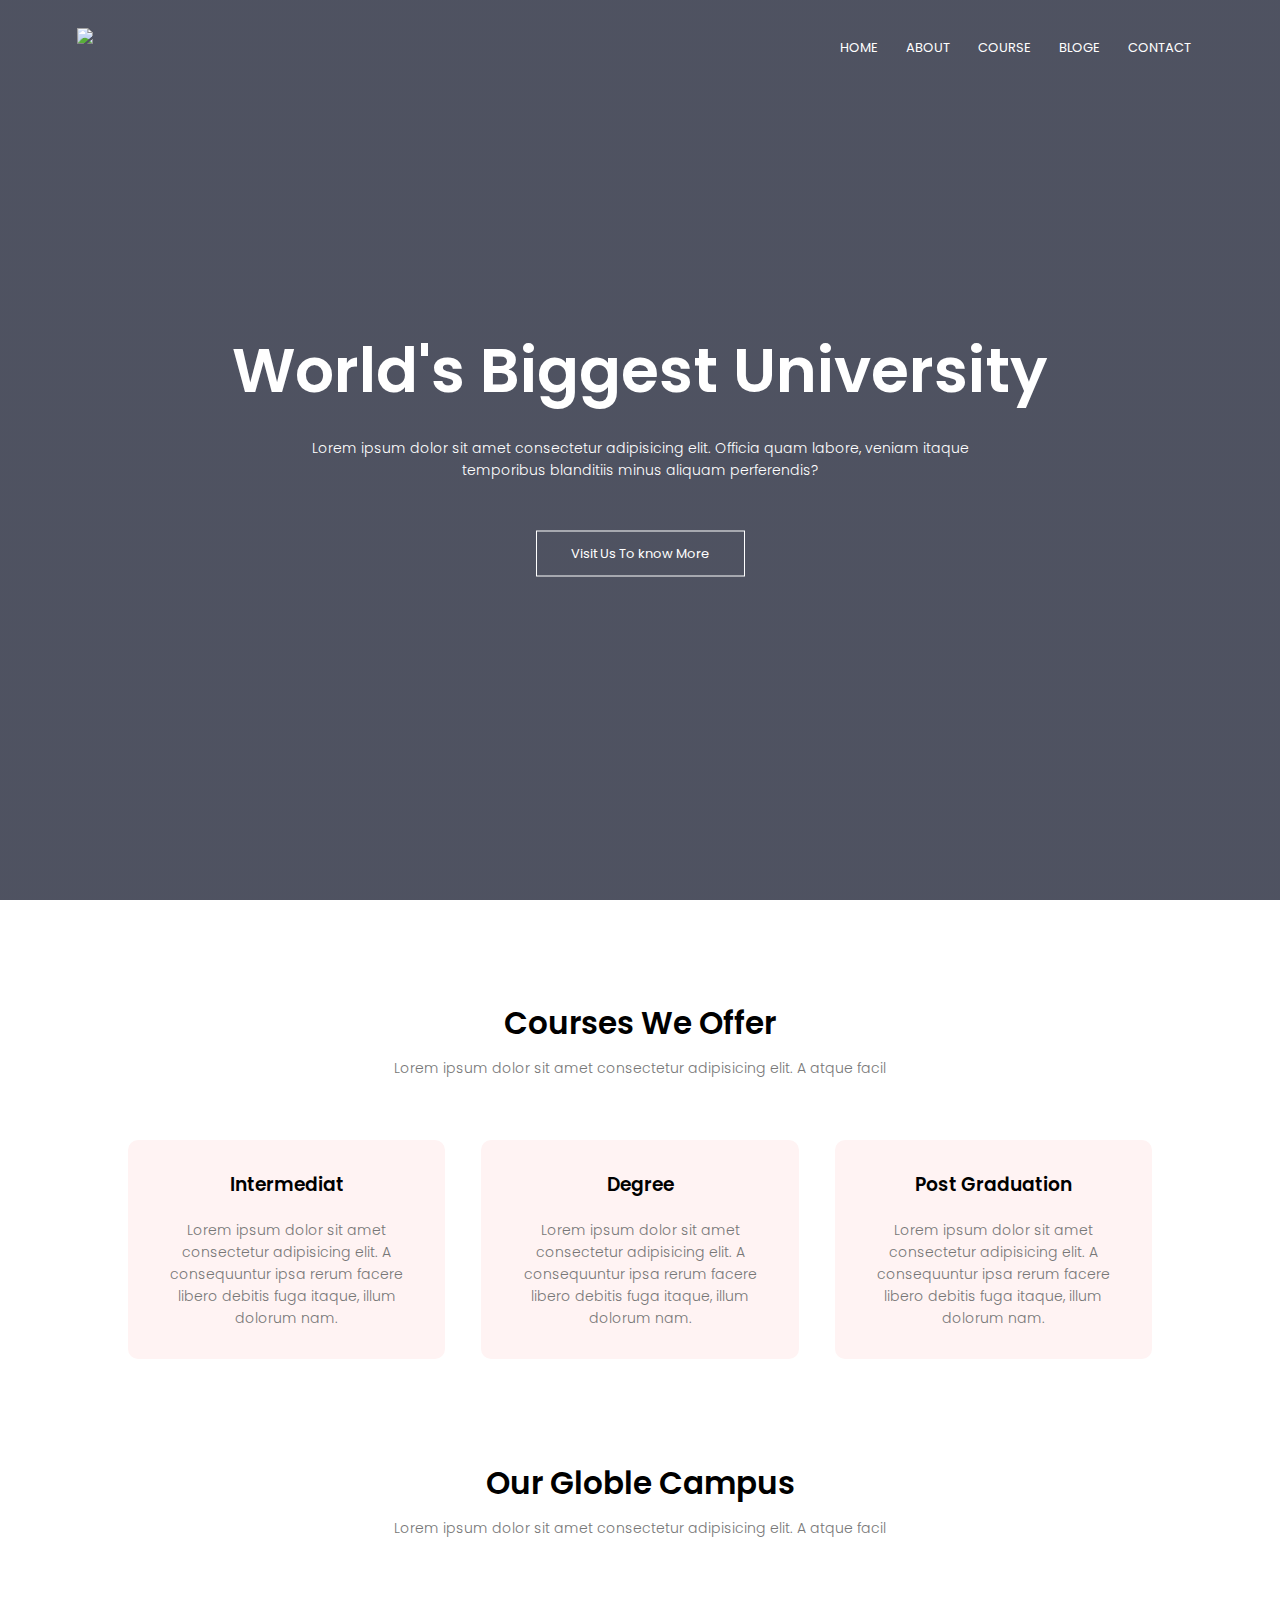
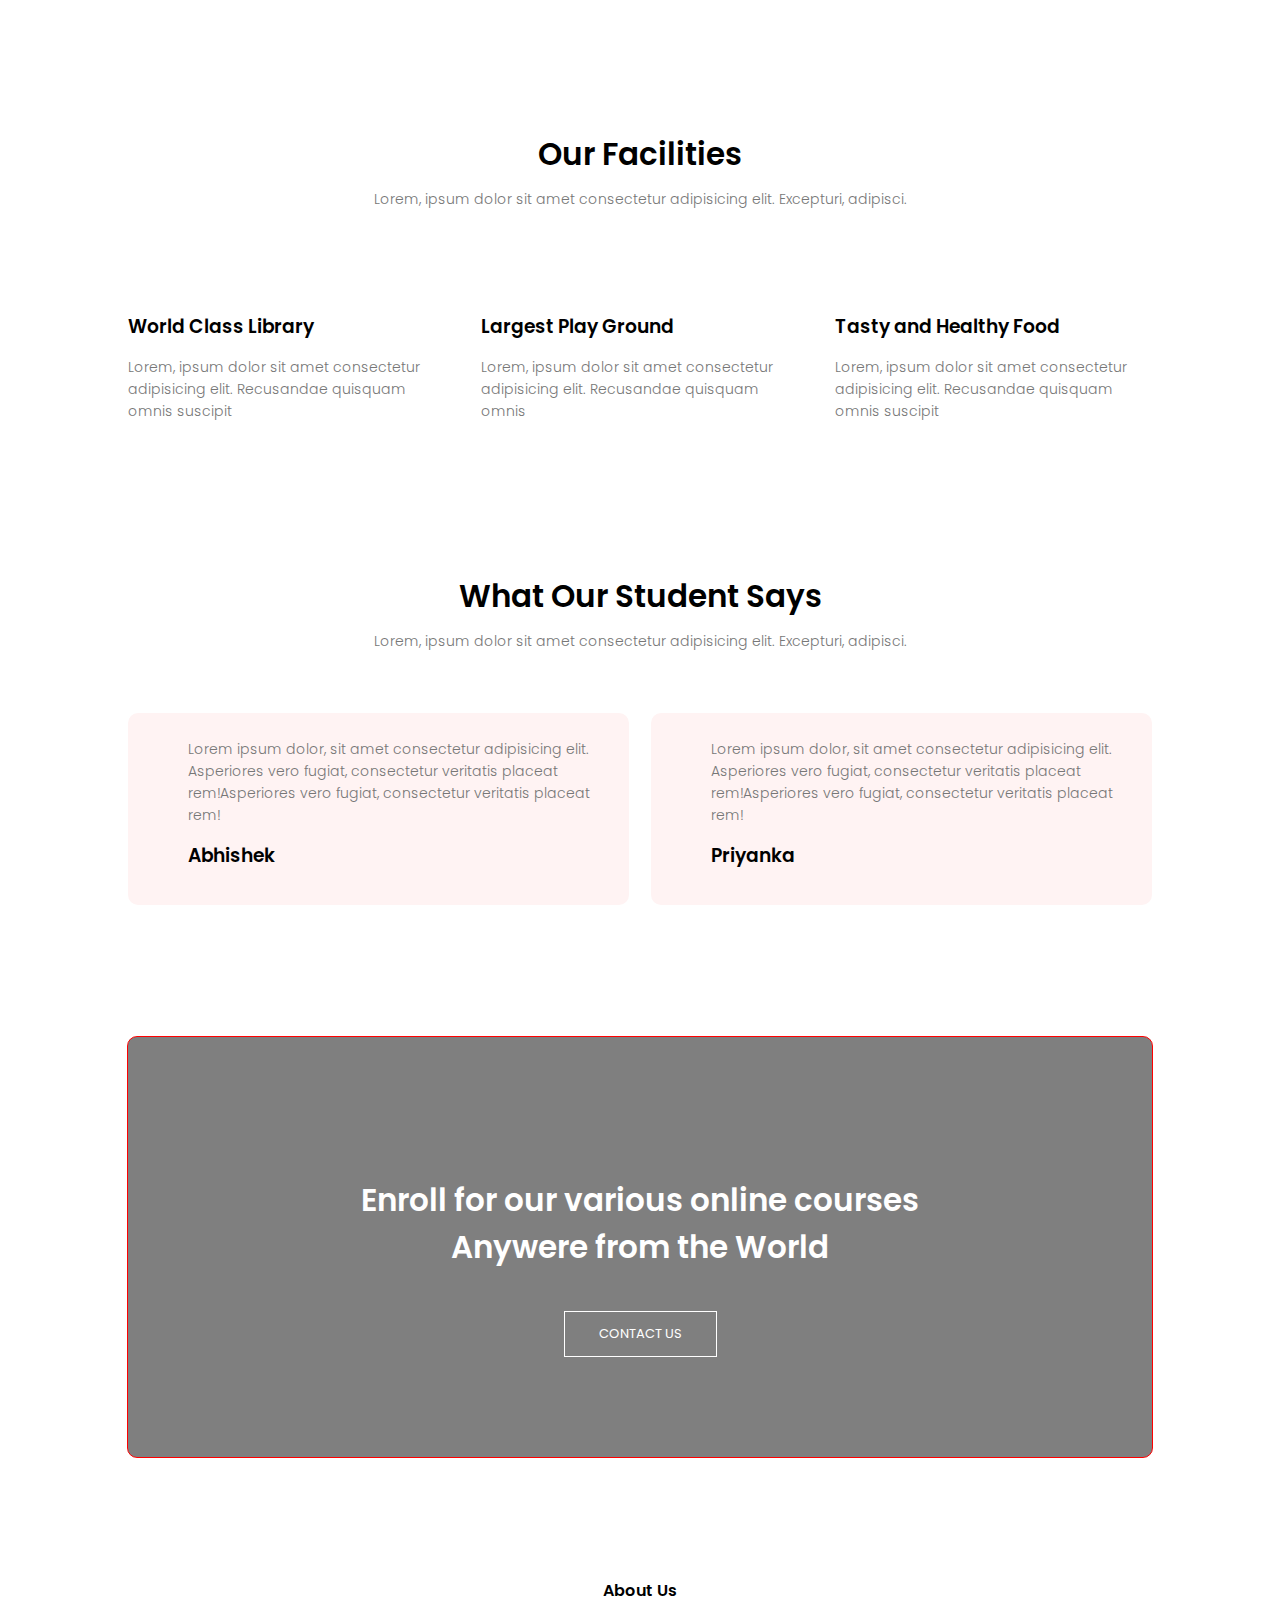
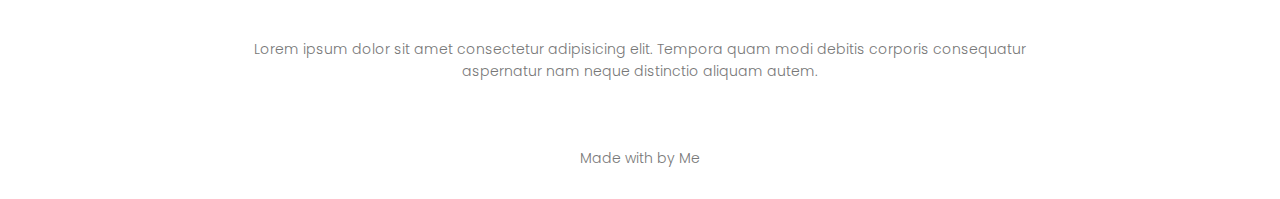
==== index.html @ 5060d7a8 "Add files via upload" ====
<!DOCTYPE html>
<html>
<meta name="viewport" content="device-width,initial-scale=1.0">

<head>
    <title>University </title>
    <link rel="stylesheet" href="/style.css">
    <link rel="preconnect" href="https://fonts.gstatic.com">
    <link href="https://fonts.googleapis.com/css2?family=Poppins:ital,wght@0,200;0,300;0,400;0,600;1,700&display=swap"
        rel="stylesheet">
    <link rel="stylesheet" href="https://use.fontawesome.com/releases/v5.15.3/css/all.css"
        integrity="sha384-SZXxX4whJ79/gErwcOYf+zWLeJdY/qpuqC4cAa9rOGUstPomtqpuNWT9wdPEn2fk" crossorigin="anonymous">
</head>

<body>
    <section class="header">
        <nav>
            <a href="index.html"><img src="/eduford_img/logo.png"></a>
            <div class="nav-links" id="navLinks">
                <i class="fas fa-times" onclick="hideMenu"></i>
                <ul>
                    <li><a href="">HOME</a></li>
                    <li><a href="">ABOUT</a></li>
                    <li><a href="">COURSE</a></li>
                    <li><a href="">BLOGE</a></li>
                    <li><a href="">CONTACT</a></li>
                </ul>
            </div>
            <i class="fas fa-bars" onclick="showMenu"></i>
        </nav>
        <div class="text-box">
            <h1>World's Biggest University</h1>
            <p>Lorem ipsum dolor sit amet consectetur adipisicing elit. Officia quam labore, veniam itaque
                <br>temporibus blanditiis minus aliquam perferendis?
            </p>
            <a href="" class="hero-btn">Visit Us To know More</a>
        </div>
    </section>



    <!-- ------------course---------------------------- -->
    <section class="course">
        <h1>Courses We Offer</h1>
        <p>Lorem ipsum dolor sit amet consectetur adipisicing elit. A atque facil</p>
        <div class="row">
            <div class="course-col">
                <h3>Intermediat</h3>
                <p>Lorem ipsum dolor sit amet consectetur adipisicing elit. A consequuntur ipsa rerum facere libero
                    debitis fuga itaque, illum dolorum nam.</p>
            </div>
            <div class="course-col">
                <h3>Degree</h3>
                <p>Lorem ipsum dolor sit amet consectetur adipisicing elit. A consequuntur ipsa rerum facere libero
                    debitis fuga itaque, illum dolorum nam.</p>
            </div>
            <div class="course-col">
                <h3>Post Graduation</h3>
                <p>Lorem ipsum dolor sit amet consectetur adipisicing elit. A consequuntur ipsa rerum facere libero
                    debitis fuga itaque, illum dolorum nam.</p>
            </div>
        </div>
    </section>
    <!-- --------------------Campus--------------------- -->


    <section class="campus">
        <h1>Our Globle Campus</h1>
        <p>Lorem ipsum dolor sit amet consectetur adipisicing elit. A atque facil</p>
        <div class="row">
            <div class="campus-col">
                <img src="/eduford_img/london.png" alt="">
                <div class="layer">
                    <h3>LONDON</h3>
                </div>
            </div>
            <div class="campus-col">
                <img src="/eduford_img/newyork.png" alt="">
                <div class="layer">
                    <h3>NEW YORK</h3>
                </div>
            </div>
            <div class="campus-col">
                <img src="/eduford_img/washington.png" alt="">
                <div class="layer">
                    <h3>WASHINGTON</h3>
                </div>
            </div>

        </div>

    </section>


    <!-- ------------------Facilities--------------------------------- -->


    <section class="facilities">
        <h1>Our Facilities</h1>
        <p>Lorem, ipsum dolor sit amet consectetur adipisicing elit. Excepturi, adipisci.</p>
        <div class="row">
            <div class="facilities-col">
                <img src="/eduford_img/library.png" alt="">
                <h3>World Class Library</h3>
                <p>Lorem, ipsum dolor sit amet consectetur adipisicing elit. Recusandae quisquam omnis suscipit </p>
            </div>
            <div class="facilities-col">
                <img src="/eduford_img/basketball.png" alt="">
                <h3>Largest Play Ground</h3>
                <p>Lorem, ipsum dolor sit amet consectetur adipisicing elit. Recusandae quisquam omnis </p>
            </div>
            <div class="facilities-col">
                <img src="/eduford_img/cafeteria.png" alt="">
                <h3>Tasty and Healthy Food</h3>
                <p>Lorem, ipsum dolor sit amet consectetur adipisicing elit. Recusandae quisquam omnis suscipit </p>
            </div>
        </div>

    </section>

    <!-------------------------Testimonials---------------------------->


    <section class="testimonials">
        <h1>What Our Student Says</h1>
        <p>Lorem, ipsum dolor sit amet consectetur adipisicing elit. Excepturi, adipisci.</p>

        <div class="row">
            <div class="testimonials-col">
                <img src="/eduford_img/user2.jpg" alt="">
                <div>
                    <p>Lorem ipsum dolor, sit amet consectetur adipisicing elit. Asperiores vero fugiat, consectetur
                        veritatis placeat rem!Asperiores vero fugiat, consectetur veritatis placeat rem!</p>
                    <h3>Abhishek</h3>
                    <i class="fas fa-star"></i>
                    <i class="fas fa-star"></i>
                    <i class="fas fa-star"></i>
                    <i class="fas fa-star"></i>
                    <i class="far fa-star"></i>
                </div>
            </div>
            <div class="testimonials-col">
                <img src="/eduford_img/user1.jpg" alt="">
                <div>
                    <p>Lorem ipsum dolor, sit amet consectetur adipisicing elit. Asperiores vero fugiat, consectetur
                        veritatis placeat rem!Asperiores vero fugiat, consectetur veritatis placeat rem!</p>
                    <h3>Priyanka</h3>
                    <i class="fas fa-star"></i>
                    <i class="fas fa-star"></i>
                    <i class="fas fa-star"></i>
                    <i class="far fa-star"></i>
                    <i class="far fa-star"></i>
                </div>
            </div>
        </div>
    </section>


    <!-- -------------------call to action------------------- -->


    <section class="cta">
        <h1>Enroll for our various online courses <br> Anywere from the World</h1>
        <a href="" class="hero-btn">CONTACT US</a>
    </section>


    <!-- -------------------footer------------------- -->


    <section class="footer">
        <h4>About Us</h4>
        <p>Lorem ipsum dolor sit amet consectetur adipisicing elit. Tempora quam modi debitis corporis consequatur <br> aspernatur nam neque distinctio aliquam autem.</p>

        <div class="icons">
            <i class="fab fa-facebook"></i>
            <i class="fab fa-twitter"></i>
            <i class="fab fa-linkedin"></i>
            <i class="fab fa-instagram"></i>

        </div>
        <p>Made with <i class="far fa-heart"></i> by Me</p>

    </section>

    <!-- -------Java Script for Toggle Menu----- -->
    <script>
        var navLinks = documents.getElementById("navLinks")
        function showMenu() {
            navLinks.style.right = "0";
        }
        function hideMenu() {
            navLinks.style.right = "-200";
        }
    </script>


</body>

</html>
---- style.css ----
*{
    margin: 0;
    padding: 0;
    font-family: 'Poppins', sans-serif;
}
.header{
    min-height: 100vh;
    width: 100%;
    background-image: linear-gradient(rgba(4,9,30,0.7),rgba(4,9,30,0.7)),url(/eduford_img/banner.png);
    background-position: center;
    background-size: cover;
    position: relative;
}
nav{
    display: flex;
    padding: 2% 6%;
    justify-content:space-between ;
}
nav img{
    width: 150px;

}
.nav-links{
    /* border: 1px solid red; */
    flex: 1;
    text-align: right;
}
.nav-links ul li{
    list-style: none;
    display: inline-block;
    padding: 8px 12px;
    position: relative;
}
.nav-links ul li a{
    color: white;
    text-decoration: none;
    font-size: 13px;
}
.nav-links ul li::after{
    content: '';
    width: 0%;
    height: 2px;
    background: #f44336;
    display: block;
    margin: auto;
    transition: 0.5s;
}
.nav-links ul li:hover::after{
    width: 100%;
    
}
.text-box{
    /* border: 1px solid red; */
    width: 90%;
    color: white;
    position: absolute;
    top: 50%;
    left: 50%;
    transform: translate(-50%,-50%);
    text-align: center;
}
.text-box h1{
    font-size: 62px;
}
.text-box p{
    margin: 10px 0 40px;
    font-size: 14px;
    color: white;
}
.hero-btn{
    display: inline-block;
    text-decoration: none;
    color: white;
    border: 1px solid white;
    padding: 12px 34px;
    font-size: 13px;
    background: transparent;
    position: relative;
    cursor: pointer;

}
.hero-btn:hover{
    border: 1px solid #f44336;
    background: #f44336;
    transition: 0.6s;

}
nav .fas{
    display: none;
}
@media(max-width:700px)
{
    .text-box h1{
        font-size: 20px;
    }
    .nav-links ul li{
        display: block;
    }
    .nav-links {
        position: absolute;
        background: #f44336;
        height:100vh ;
        width: 200px;
        top: 0;
        right: -200px;
        text-align: left;
        z-index: 2;
        transition: 1s;
    }
    nav .fas{
        display:block;
        color: white;
        margin: 10px;
        font-size: 22px;
        cursor: pointer;
    }
    .nav-links ul{
        padding: 30px;
    }
}

/* ----------------course--------------------- */
.course{
    /* border: 1px solid black; */
    width: 80%;
    margin: auto;
    text-align: center;
    padding-top: 100px;

}
h1{
    font-size: 31px;
    font-weight: 600;

}
p{
    color: #777;
    font-size: 14px;
    font-weight: 300;
    line-height: 22px;
    padding: 10px;
}
.row{
    margin-top: 5%;
    display: flex;
    justify-content: space-between;

}
.course-col{
    flex-basis: 31%;
    background: #fff3f3;
    border-radius: 10px;
    margin-bottom: 5%;
    padding: 20px 12px;
    box-sizing: border-box;
    transition: 0.5s;
}
h3{
    text-align: center;
    font-weight: 600;
    margin: 10px 0;
}
.course-col:hover{
    box-shadow: 0  0  20px  0px   rgba(0 ,0 ,0,0.2);
}

@media(max-width: 700px){
    .row{
        flex-direction: column;
    }
} 


/* ------------------------------Campus--------------------- */
.campus{
    width: 80%;
    margin: auto;
    text-align: center;
    padding-top: 50px;
}
.campus-col{
    flex-basis: 32%;
    border-radius: 10px;
    margin-bottom: 30px;
    position: relative;
    overflow: hidden;
}
.campus-col img{
    width: 100%;
    display: block;
    

}
.layer{
    background:transparent;
    height: 100%;
    width: 100%;
    position: absolute;
    top: 0;
    left: 0;
    transition: 0.5s;
}
.layer:hover{
    background: rgba(226,0, 0,0.3);
}
.layer h3{
    width: 100%;
    font-weight: 500;
    color: white;
    font-size: 26px;
    bottom: 0;
    left: 50%;
    transform: translateX(-50%);
    position: absolute;
    opacity: 0;
    transition: 0.5s;
}
.layer:hover h3{
    bottom: 49%;
    opacity: 1;
}


/* ------------------------------facilities----------------------- */


.facilities{
    width: 80%;
    margin: auto;
    text-align: center;
    padding-top: 100px;
}
.facilities-col{
    flex-basis: 31%;
    border-radius: 10px;
    margin-bottom: 5%;
    text-align: left;
}
.facilities-col img{
    width: 100%;
    border-radius: 10px;
}
.facilities-col p{
    padding: 0;

}
.facilities-col h3{
    margin-top: 16px;
    margin-bottom: 15px;
    text-align: left;
}


/* --------------------testimonials--------------------- */


.testimonials{
    width: 80%;
    margin: auto;
    padding-top: 100px;
    text-align: center;
}
.testimonials-col{
    flex-basis: 44%;
    border-radius: 10px;
    margin-bottom: 5%;
    text-align: left;
    background: #fff3f3;
    padding: 25px;
    cursor: pointer;
    display: flex;
}
.testimonials-col img{
    height: 60px;
    margin-left: 5px;
    margin-right: 30px;
    border-radius: 50%;
}
.testimonials-col p{
    padding: 0;

}
.testimonials-col h3{
    margin-top: 15px;
    text-align: left;
}
.testimonials-col .fas, .far{
    color: #f44336;
}



/* -- ---------------call to action------------------- --> */



.cta{
    border: 1px solid red;
    margin: 80px auto;
    width: 80%;
    background-image: linear-gradient( rgba( 0,0,0,0.5),rgba( 0,0,0,0.5)),url(/eduford_img/banner2.jpg);
    background-position: center;
    background-size: cover;
    border-radius: 10px;
    text-align: center;
    padding: 100px 0;

}
.cta h1{
    color: white;
    margin: 40px;
    padding: 0;

}


/* !-- -------------------footer------------------- --> */


.footer{
    width: 100%;
    text-align: center;
    padding: 20px 0;

}
.footer h4{
    margin-bottom: 25px;
    margin-top: 20px;
    font-weight: 600;
}

.icons , .fab{
    color: #f44336;
    margin: 0 13px;
    cursor: pointer;
    padding: 10px 0;

}
.fa-heart{
    color: #f44336;
}
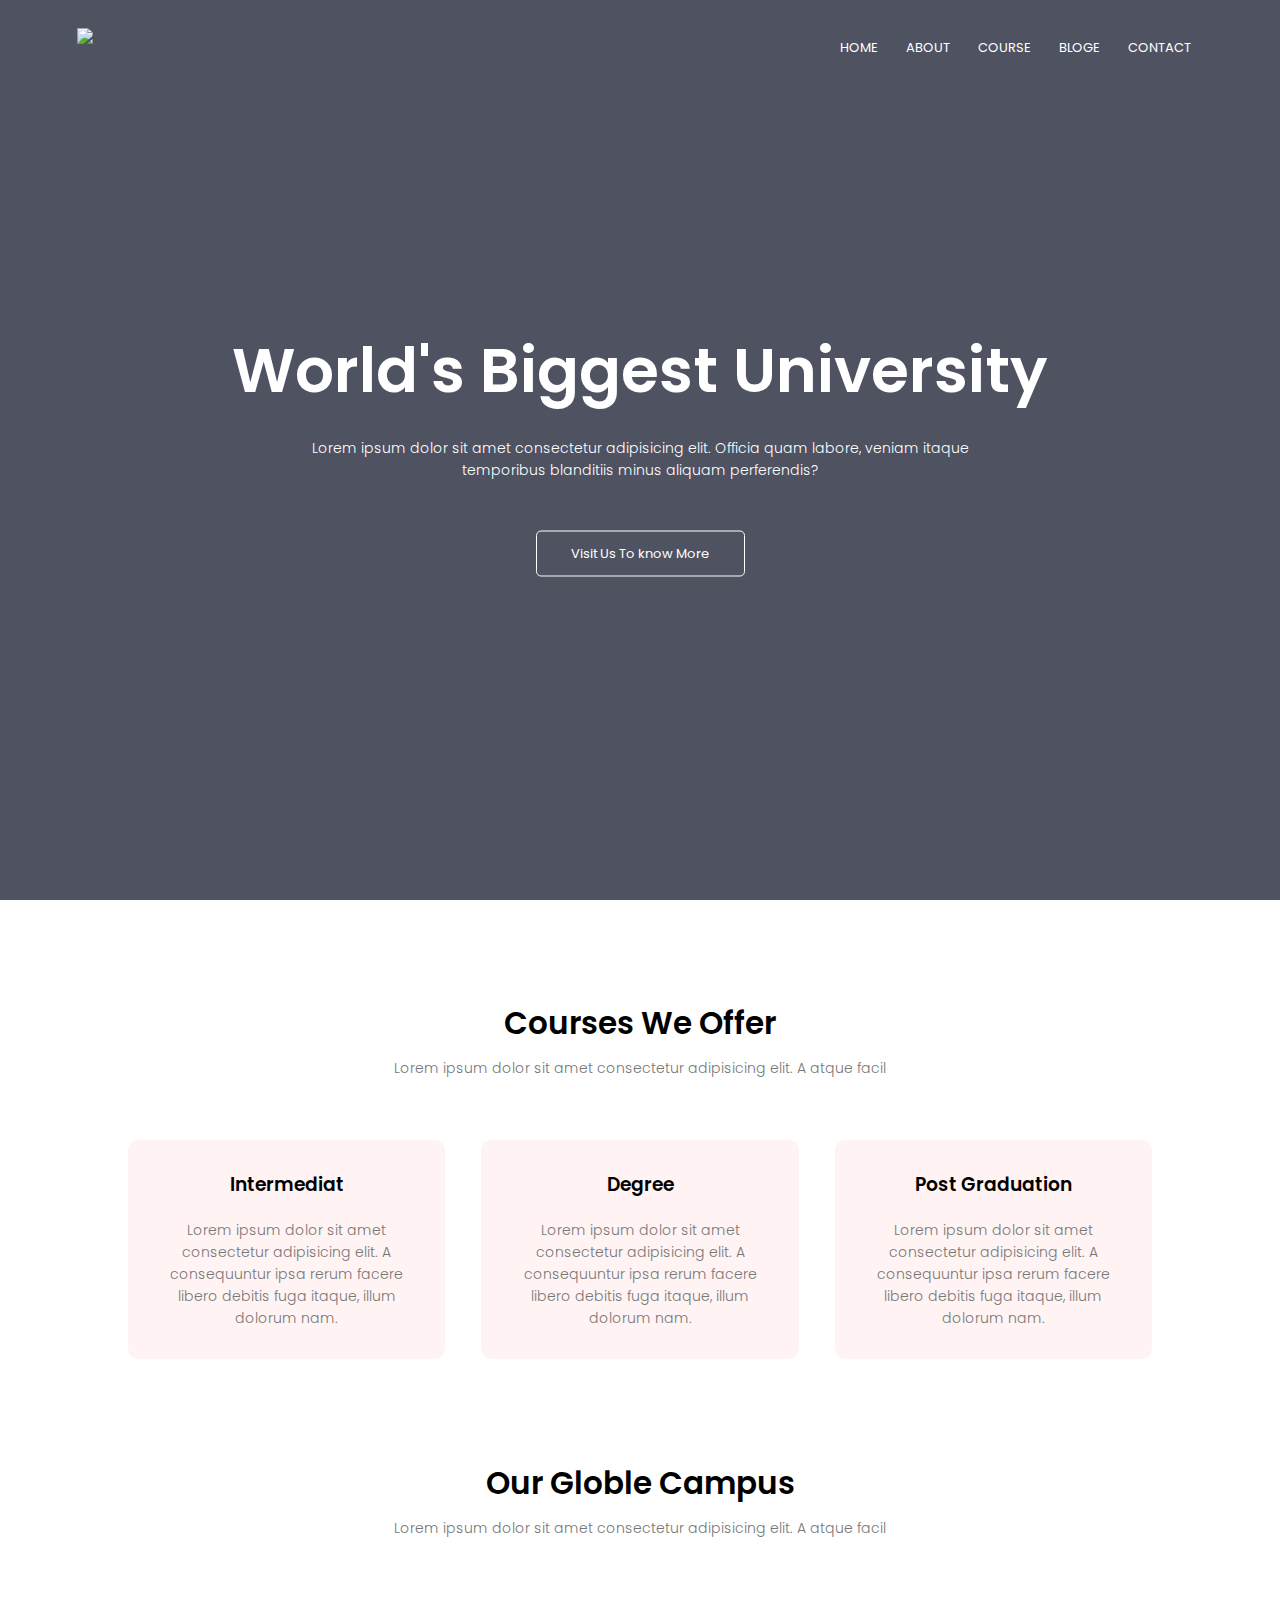
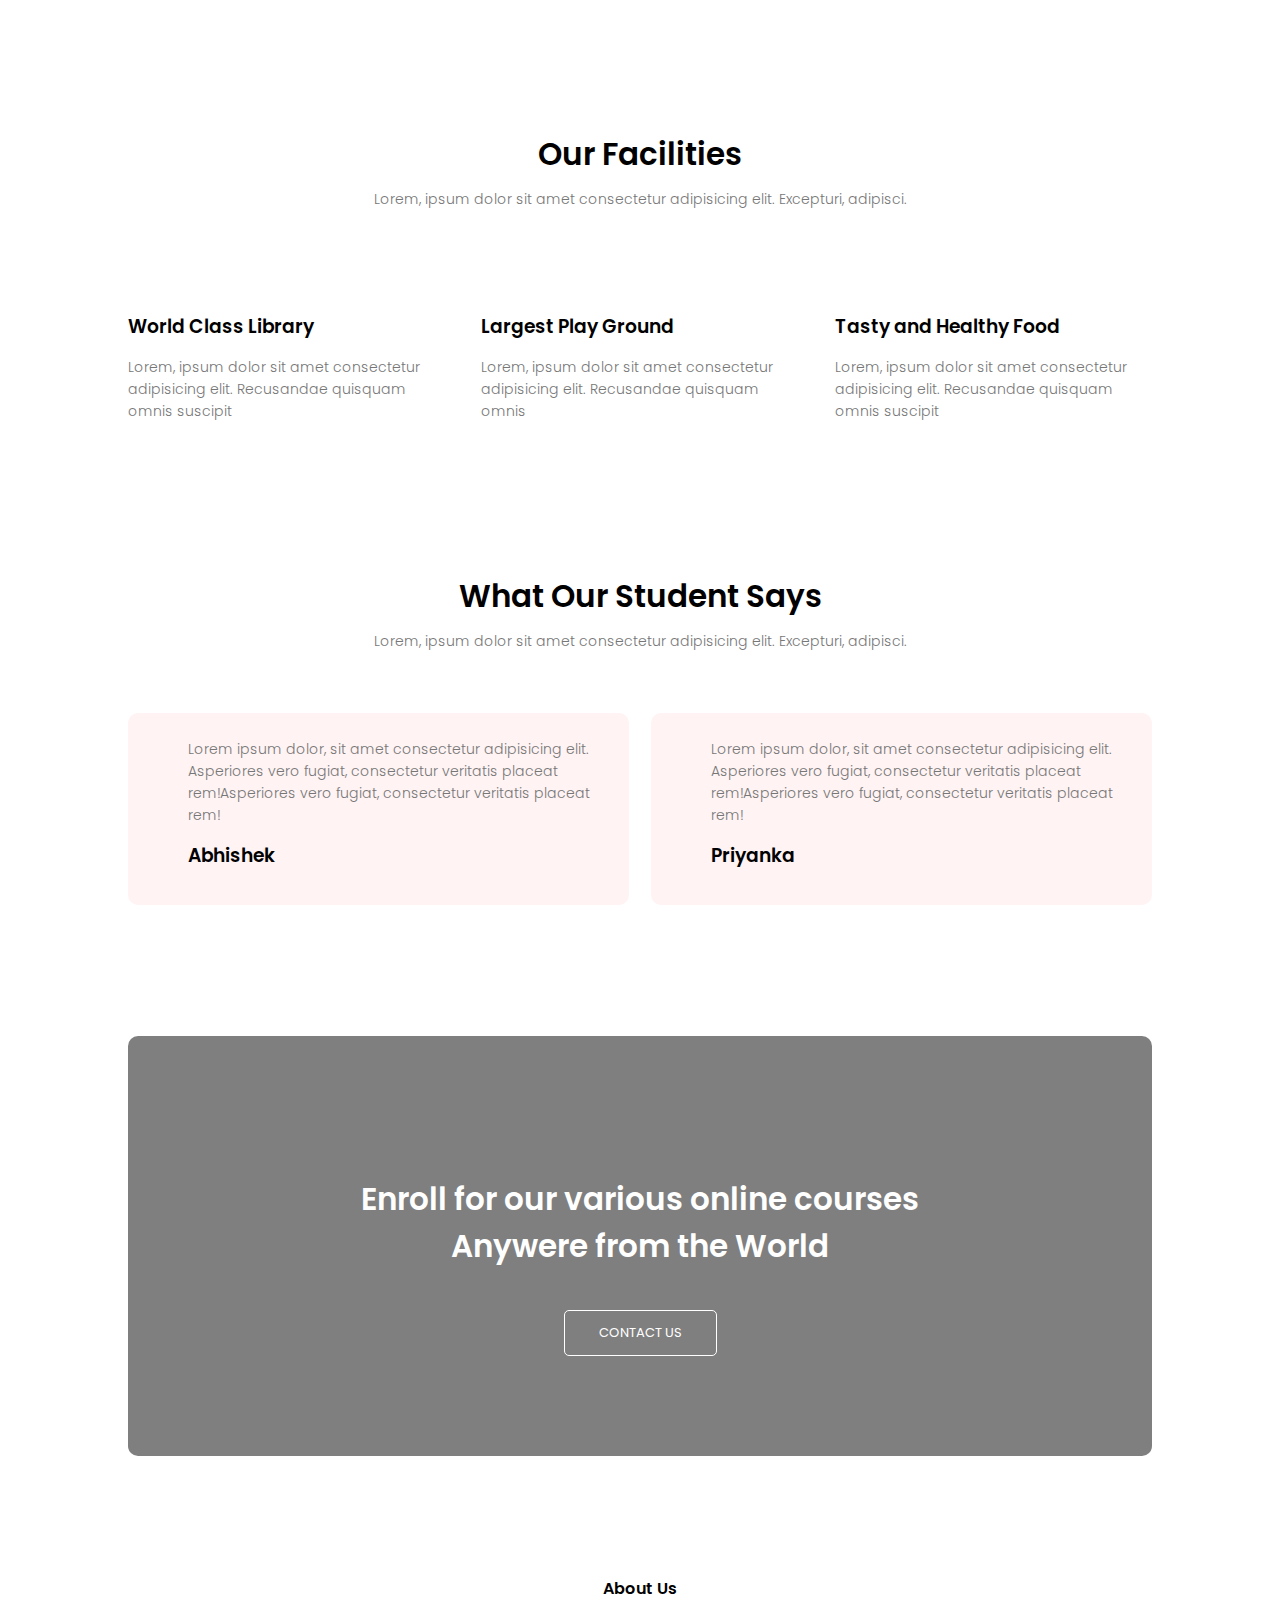
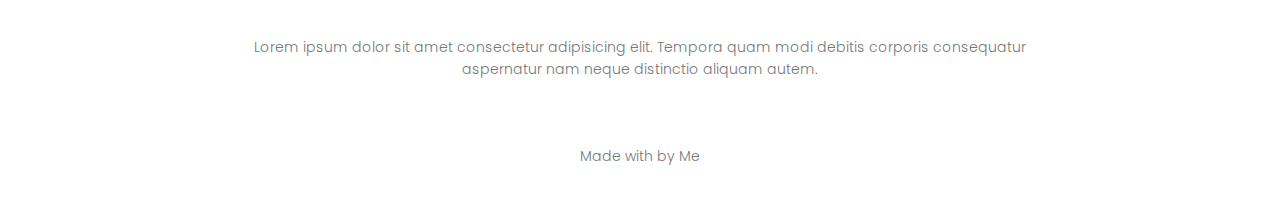
==== commit d88a5945: "Add files via upload" ====
--- a/index.html
+++ b/index.html
@@ -19,11 +19,11 @@
             <div class="nav-links" id="navLinks">
                 <i class="fas fa-times" onclick="hideMenu"></i>
                 <ul>
-                    <li><a href="">HOME</a></li>
-                    <li><a href="">ABOUT</a></li>
-                    <li><a href="">COURSE</a></li>
-                    <li><a href="">BLOGE</a></li>
-                    <li><a href="">CONTACT</a></li>
+                    <li><a href="index.html">HOME</a></li>
+                    <li><a href="about.html">ABOUT</a></li>
+                    <li><a href="course.html">COURSE</a></li>
+                    <li><a href="blog.html">BLOGE</a></li>
+                    <li><a href="contact us.html">CONTACT</a></li>
                 </ul>
             </div>
             <i class="fas fa-bars" onclick="showMenu"></i>
@@ -127,7 +127,7 @@
 
         <div class="row">
             <div class="testimonials-col">
-                <img src="/eduford_img/user2.jpg" alt="">
+                <img src="/eduford_img/user2.PNG" alt="">
                 <div>
                     <p>Lorem ipsum dolor, sit amet consectetur adipisicing elit. Asperiores vero fugiat, consectetur
                         veritatis placeat rem!Asperiores vero fugiat, consectetur veritatis placeat rem!</p>
@@ -161,7 +161,7 @@
 
     <section class="cta">
         <h1>Enroll for our various online courses <br> Anywere from the World</h1>
-        <a href="" class="hero-btn">CONTACT US</a>
+        <a href="contact us.html" class="hero-btn">CONTACT US</a>
     </section>
 
 
@@ -170,7 +170,8 @@
 
     <section class="footer">
         <h4>About Us</h4>
-        <p>Lorem ipsum dolor sit amet consectetur adipisicing elit. Tempora quam modi debitis corporis consequatur <br> aspernatur nam neque distinctio aliquam autem.</p>
+        <p>Lorem ipsum dolor sit amet consectetur adipisicing elit. Tempora quam modi debitis corporis consequatur <br>
+            aspernatur nam neque distinctio aliquam autem.</p>
 
         <div class="icons">
             <i class="fab fa-facebook"></i>
--- a/style.css
+++ b/style.css
@@ -77,6 +77,7 @@
     background: transparent;
     position: relative;
     cursor: pointer;
+    border-radius: 5px;
 
 }
 .hero-btn:hover{
@@ -97,7 +98,7 @@
         display: block;
     }
     .nav-links {
-        position: absolute;
+        position: fixed;
         background: #f44336;
         height:100vh ;
         width: 200px;
@@ -295,7 +296,7 @@
 
 
 .cta{
-    border: 1px solid red;
+    /* border: 1px solid red; */
     margin: 80px auto;
     width: 80%;
     background-image: linear-gradient( rgba( 0,0,0,0.5),rgba( 0,0,0,0.5)),url(/eduford_img/banner2.jpg);
@@ -338,4 +339,191 @@
 }
 .fa-heart{
     color: #f44336;
-}+}
+
+
+/* ----------------------About Us Page----------------------------- */
+.sub-header{
+    
+    height: 50vh;
+    width: 100%;
+    background-image: linear-gradient(rgba(4,9,30,0.7),rgba(4,9,30,0.7)),url(/eduford_img/background.jpg);
+    background-position: center;
+    background-size: cover;
+    text-align: center;
+    color: white;
+}
+.sub-header h1{
+    /* border: 1px solid green; */
+
+    /* border: 1px solid red; */
+    margin-top: 100px;
+
+}
+.about-us{
+    width: 80%;
+    margin: auto;
+    padding-top: 80px;
+    padding-bottom: 50px;
+    justify-content: center;
+    
+
+}
+.about-col{
+    /* border: 1px solid red; */
+    flex-basis: 48%;
+    padding: 30px 2px;
+
+}
+.about-col img{
+    width: 100%;
+}
+.about-col h1{
+    padding-top: 0;
+}
+.about-col p{
+    padding: 15px 0 25px;
+}
+.red-btn{
+    border: 1px solid #f44336;
+    background: transparent;
+    color: #f44336;
+    border-radius: 5px;
+}
+.red-btn:hover{
+    color: white;
+}
+
+
+/* --------------------------blog page ------------- */
+.blog-content{
+    width: 80%;
+    margin: auto;
+    padding: 60px 0;
+    
+}
+.blog-left{
+    flex-basis: 65%;
+
+}
+.blog-left img{
+    width: 100%;
+    
+}
+.blog-left h2{
+    /* border: 1px solid red; */
+    color: #222;
+    font-weight: 600;
+    margin: 30px 0;
+}
+.blog-left p{
+    color: #999;
+    padding: 0;
+}
+
+.blog-right{
+    flex-basis: 32%;
+}
+.blog-right h3{
+    background: #f44336;
+    color: white;
+    padding: 7px 0;
+    font-size: 16px;
+    margin-bottom: 20px;
+}
+.blog-right div{
+    display: flex;
+    align-items: center;
+    justify-content: space-between;
+    color: #555;
+    padding: 8px;
+    box-sizing: border-box;
+    
+}
+
+.comment-box{
+    border: 1px solid #ccc;
+    margin: 50px 0;
+    padding: 10px 20px;
+
+}
+.comment-box h3{
+    text-align: left;
+}
+.comment-form input, .comment-form textarea{
+    /* border: 1px solid red; */
+    width: 100%;
+    padding: 10px;
+    margin: 15px 0;
+    box-sizing: border-box;
+    border: none;
+    outline: none;
+    background: #f0f0f0;
+
+}
+.comment-form button{
+    margin: 10px 0;
+    
+}
+
+/* ---------------------------contact Us page---------------------------- */
+
+
+.location{
+    /* border: 1px solid green; */
+    width: 80%;
+    margin: auto;
+    padding: 80px 0;
+    
+}
+.location iframe{
+    width: 100%;
+}
+
+.contact-us{
+    width: 80%;
+    margin: auto;
+
+}
+.contact-col{
+    /* border: 1px solid black; */
+    flex-basis: 48%;
+    margin-bottom: 30px;
+
+}
+.contact-col div{
+    /* border: 1px solid black; */
+    display: flex;
+    align-items: center;
+    margin-bottom: 40px;
+
+}
+.contact-col div  .fas{
+    font-size: 28px;
+    color: #f44336;
+    margin: 10px;
+    margin-right: 30px;
+
+}
+.contact-col div p{
+    padding: 0;
+
+}
+.contact-col div h5{
+    font-size: 20px;
+    margin-bottom: 5px;
+    color: #555;
+    font-weight: 400;
+
+}
+
+.contact-col input , .contact-col textarea{
+    
+    width: 100%;
+    padding: 15px;
+    margin-bottom: 15px;
+    outline: none;
+    border: 1px solid #ccc;
+    box-sizing: border-box;
+
+}
